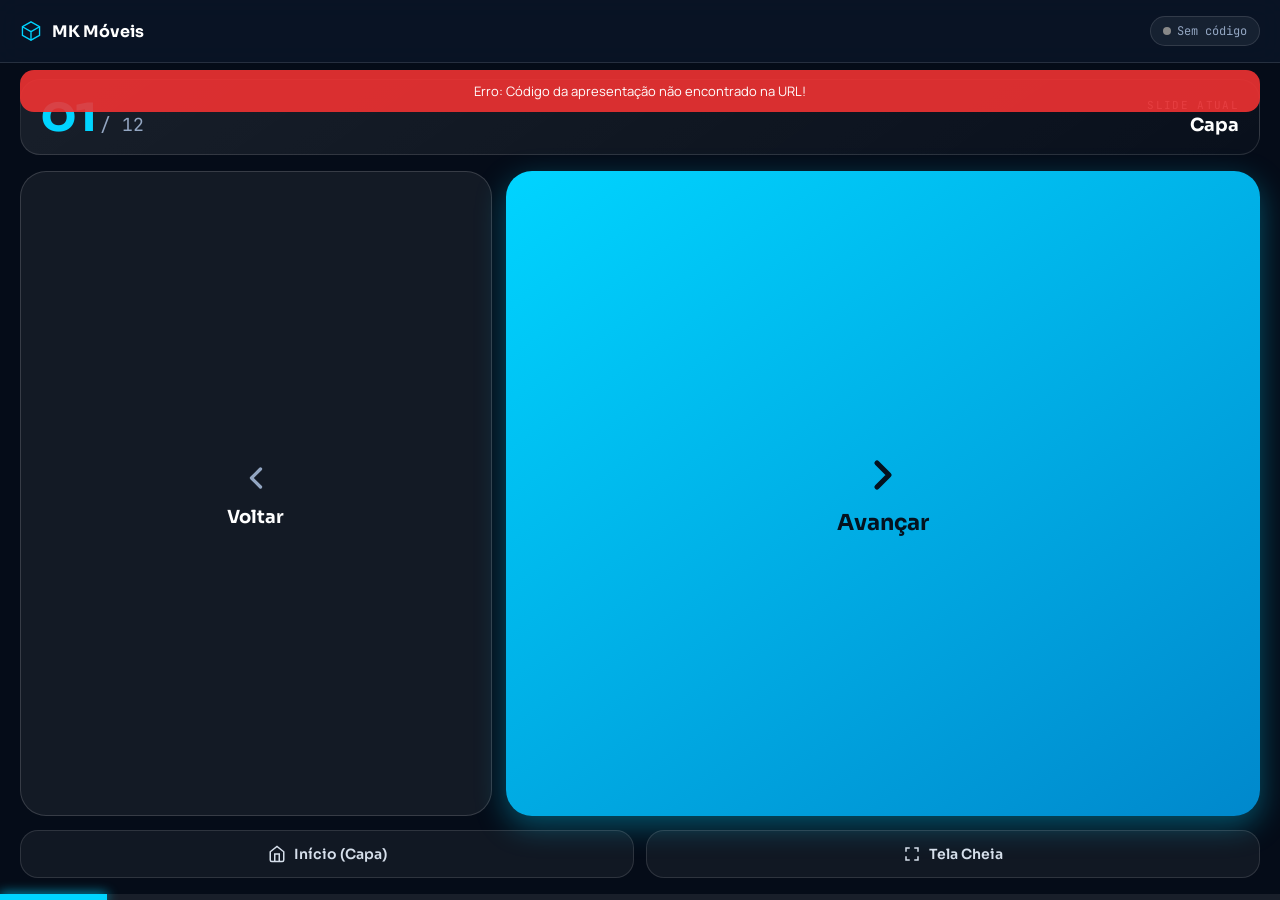
==== remote.html @ 48a2cdad "Adiciona controlador remoto via smartphone P2P com QR Code" ====
<!DOCTYPE html>
<html lang="pt-BR">
<head>
  <meta charset="UTF-8">
  <meta name="viewport" content="width=device-width, initial-scale=1.0, maximum-scale=1.0, user-scalable=no">
  <title>Controle Remoto — MK Móveis</title>
  <link rel="stylesheet" href="assets/fonts.css">
  <script src="assets/peerjs.min.js"></script>
  <style>
    *, *::before, *::after { box-sizing: border-box; margin: 0; padding: 0; }
    
    :root {
      --bg: #0A1628;
      --bg-deep: #050C18;
      --cyan: #00D4FF;
      --white: #FFFFFF;
      --gray: #D6DFEB;
      --muted: #93A6C2;
      --line: rgba(255, 255, 255, .12);
    }

    body {
      background: var(--bg-deep);
      color: var(--white);
      font-family: 'Manrope', -apple-system, BlinkMacSystemFont, sans-serif;
      min-height: 100vh;
      display: flex;
      flex-direction: column;
      user-select: none;
      -webkit-user-select: none;
      overflow: hidden;
      touch-action: manipulation;
    }

    /* Barra Superior */
    header {
      padding: 16px 20px;
      display: flex;
      align-items: center;
      justify-content: space-between;
      border-bottom: 1px solid var(--line);
      background: rgba(10, 22, 40, .8);
      backdrop-filter: blur(12px);
      -webkit-backdrop-filter: blur(12px);
    }

    .brand {
      display: flex;
      align-items: center;
      gap: 10px;
      font-family: 'Sora', sans-serif;
      font-weight: 700;
      font-size: 16px;
    }
    .brand svg { width: 22px; height: 22px; color: var(--cyan); }

    .status-badge {
      display: flex;
      align-items: center;
      gap: 6px;
      font-family: 'JetBrains Mono', monospace;
      font-size: 12px;
      padding: 6px 12px;
      border-radius: 999px;
      background: rgba(255, 255, 255, .06);
      border: 1px solid var(--line);
      color: var(--muted);
    }
    .status-badge.connected {
      background: rgba(0, 212, 255, .15);
      border-color: rgba(0, 212, 255, .4);
      color: var(--cyan);
    }
    .status-dot {
      width: 8px;
      height: 8px;
      border-radius: 50%;
      background: #888;
    }
    .connected .status-dot {
      background: var(--cyan);
      box-shadow: 0 0 10px var(--cyan);
    }

    /* Painel Central do Slide Atual */
    .current-card {
      margin: 16px 20px 0;
      padding: 18px 20px;
      border-radius: 20px;
      background: linear-gradient(145deg, rgba(255, 255, 255, .08), rgba(255, 255, 255, .02));
      border: 1px solid rgba(255, 255, 255, .12);
      display: flex;
      align-items: center;
      justify-content: space-between;
    }

    .slide-num {
      display: flex;
      align-items: baseline;
      gap: 4px;
    }
    .slide-num b {
      font-family: 'Unbounded', sans-serif;
      font-size: 38px;
      color: var(--cyan);
      line-height: 1;
    }
    .slide-num span {
      font-family: 'JetBrains Mono', monospace;
      font-size: 18px;
      color: var(--muted);
    }

    .slide-title-wrap {
      text-align: right;
      max-width: 60%;
    }
    .slide-label {
      font-family: 'JetBrains Mono', monospace;
      font-size: 11px;
      letter-spacing: .12em;
      color: var(--muted);
      text-transform: uppercase;
    }
    .slide-title {
      font-family: 'Sora', sans-serif;
      font-size: 18px;
      font-weight: 700;
      color: var(--white);
      white-space: nowrap;
      overflow: hidden;
      text-overflow: ellipsis;
      margin-top: 2px;
    }

    /* Área Principal de Controles */
    .controls {
      flex: 1;
      padding: 16px 20px;
      display: flex;
      flex-direction: column;
      gap: 14px;
    }

    .btn-nav-grid {
      flex: 1;
      display: grid;
      grid-template-columns: 1fr 1.6fr;
      gap: 14px;
      min-height: 220px;
    }

    .btn-nav {
      border: 0;
      border-radius: 26px;
      display: flex;
      flex-direction: column;
      align-items: center;
      justify-content: center;
      gap: 10px;
      font-family: 'Sora', sans-serif;
      font-weight: 700;
      cursor: pointer;
      color: var(--white);
      transition: transform .1s, background .15s;
      -webkit-tap-highlight-color: transparent;
    }
    .btn-nav:active {
      transform: scale(.96);
    }

    .btn-prev {
      background: rgba(255, 255, 255, .06);
      border: 1px solid rgba(255, 255, 255, .15);
      font-size: 18px;
    }
    .btn-prev svg {
      width: 36px;
      height: 36px;
      stroke: var(--muted);
      stroke-width: 2.2;
    }

    .btn-next {
      background: linear-gradient(145deg, #00D4FF, #0088CC);
      color: #04121F;
      box-shadow: 0 10px 30px rgba(0, 212, 255, .35);
      font-size: 22px;
    }
    .btn-next svg {
      width: 48px;
      height: 48px;
      stroke: #04121F;
      stroke-width: 2.6;
    }

    /* Ações Secundárias */
    .actions-grid {
      display: grid;
      grid-template-columns: 1fr 1fr;
      gap: 12px;
    }

    .btn-sub {
      padding: 14px;
      border-radius: 18px;
      background: rgba(255, 255, 255, .05);
      border: 1px solid var(--line);
      color: var(--gray);
      font-family: 'Sora', sans-serif;
      font-size: 14px;
      font-weight: 600;
      display: flex;
      align-items: center;
      justify-content: center;
      gap: 8px;
      cursor: pointer;
    }
    .btn-sub:active {
      background: rgba(255, 255, 255, .1);
      transform: scale(.98);
    }
    .btn-sub svg { width: 18px; height: 18px; stroke: currentColor; fill: none; }

    /* Barra de Progresso no Rodapé */
    .track {
      height: 6px;
      background: rgba(255, 255, 255, .08);
      position: relative;
    }
    .track-fill {
      height: 100%;
      width: 8.33%;
      background: var(--cyan);
      box-shadow: 0 0 12px var(--cyan);
      transition: width .3s;
    }

    /* Modal / Toast de Reconexão */
    .toast {
      position: fixed;
      top: 70px;
      left: 20px;
      right: 20px;
      padding: 12px 16px;
      border-radius: 14px;
      background: rgba(240, 50, 50, .9);
      color: #fff;
      font-size: 13px;
      text-align: center;
      display: none;
      z-index: 100;
    }
  </style>
</head>
<body>

  <header>
    <div class="brand">
      <svg viewBox="0 0 36 36" fill="none">
        <path d="M18 3 32 11v14L18 33 4 25V11L18 3Z" stroke="currentColor" stroke-width="2.2"/>
        <path d="M4 11 18 19l14-8M18 19v14" stroke="currentColor" stroke-width="2.2"/>
      </svg>
      <span>MK Móveis</span>
    </div>
    <div class="status-badge" id="statusBadge">
      <div class="status-dot"></div>
      <span id="statusTxt">Conectando...</span>
    </div>
  </header>

  <div class="toast" id="toast">Aguardando conexão com a apresentação no computador...</div>

  <div class="current-card">
    <div class="slide-num">
      <b id="cNum">01</b>
      <span id="cTotal">/ 12</span>
    </div>
    <div class="slide-title-wrap">
      <div class="slide-label">Slide Atual</div>
      <div class="slide-title" id="cTitle">Capa</div>
    </div>
  </div>

  <div class="controls">
    <div class="btn-nav-grid">
      <button class="btn-nav btn-prev" id="btnPrev" type="button">
        <svg viewBox="0 0 24 24" fill="none"><path d="M15 18l-6-6 6-6" stroke-linecap="round" stroke-linejoin="round"/></svg>
        <span>Voltar</span>
      </button>

      <button class="btn-nav btn-next" id="btnNext" type="button">
        <svg viewBox="0 0 24 24" fill="none"><path d="M9 18l6-6-6-6" stroke-linecap="round" stroke-linejoin="round"/></svg>
        <span>Avançar</span>
      </button>
    </div>

    <div class="actions-grid">
      <button class="btn-sub" id="btnHome" type="button">
        <svg viewBox="0 0 24 24" stroke-width="2"><path d="M3 9l9-7 9 7v11a2 2 0 0 1-2 2H5a2 2 0 0 1-2-2z"/><polyline points="9 22 9 12 15 12 15 22"/></svg>
        <span>Início (Capa)</span>
      </button>

      <button class="btn-sub" id="btnFs" type="button">
        <svg viewBox="0 0 24 24" stroke-width="2"><path d="M4 9V4h5M20 9V4h-5M4 15v5h5M20 15v5h-5"/></svg>
        <span>Tela Cheia</span>
      </button>
    </div>
  </div>

  <div class="track">
    <div class="track-fill" id="trackFill"></div>
  </div>

  <script>
    (() => {
      const urlParams = new URLSearchParams(window.location.search);
      const roomId = urlParams.get('room');
      
      const statusBadge = document.getElementById('statusBadge');
      const statusTxt = document.getElementById('statusTxt');
      const toast = document.getElementById('toast');
      const cNum = document.getElementById('cNum');
      const cTotal = document.getElementById('cTotal');
      const cTitle = document.getElementById('cTitle');
      const trackFill = document.getElementById('trackFill');

      const btnNext = document.getElementById('btnNext');
      const btnPrev = document.getElementById('btnPrev');
      const btnHome = document.getElementById('btnHome');
      const btnFs = document.getElementById('btnFs');

      if (!roomId) {
        statusTxt.textContent = 'Sem código';
        toast.textContent = 'Erro: Código da apresentação não encontrado na URL!';
        toast.style.display = 'block';
        return;
      }

      function vibrate() {
        if (navigator.vibrate) navigator.vibrate(40);
      }

      // Conexão PeerJS
      const peer = new Peer();
      let conn = null;

      peer.on('open', (id) => {
        statusTxt.textContent = 'Localizando...';
        conn = peer.connect(roomId, { reliable: true });

        conn.on('open', () => {
          statusBadge.classList.add('connected');
          statusTxt.textContent = 'Conectado';
          toast.style.display = 'none';
          vibrate();
          // Pede estado atual do slide
          conn.send({ type: 'sync' });
        });

        conn.on('data', (data) => {
          if (data && data.type === 'state') {
            cNum.textContent = String(data.current + 1).padStart(2, '0');
            cTotal.textContent = `/ ${String(data.total).padStart(2, '0')}`;
            cTitle.textContent = data.title || 'Slide';
            trackFill.style.width = `${((data.current + 1) / data.total) * 100}%`;
          }
        });

        conn.on('close', () => {
          statusBadge.classList.remove('connected');
          statusTxt.textContent = 'Desconectado';
          toast.textContent = 'Conexão perdida com a apresentação.';
          toast.style.display = 'block';
        });

        conn.on('error', () => {
          statusBadge.classList.remove('connected');
          statusTxt.textContent = 'Erro';
        });
      });

      function sendCmd(action, value) {
        vibrate();
        if (conn && conn.open) {
          conn.send({ type: 'cmd', action, value });
        } else {
          toast.textContent = 'Não conectado à tela. Tentando reconectar...';
          toast.style.display = 'block';
        }
      }

      btnNext.addEventListener('click', () => sendCmd('next'));
      btnPrev.addEventListener('click', () => sendCmd('prev'));
      btnHome.addEventListener('click', () => sendCmd('goto', 0));
      btnFs.addEventListener('click', () => sendCmd('fullscreen'));

      // Previne zoom duplo toque no iOS
      document.addEventListener('dblclick', (e) => e.preventDefault(), { passive: false });
    })();
  </script>
</body>
</html>
---- assets/fonts.css ----
/* latin-ext */
@font-face {
  font-family: 'JetBrains Mono';
  font-style: normal;
  font-weight: 400 700;
  font-display: swap;
  src: url('fonts/JetBrainsMono-latin-ext.woff2') format('woff2');
  unicode-range: U+0100-02BA, U+02BD-02C5, U+02C7-02CC, U+02CE-02D7, U+02DD-02FF, U+0304, U+0308, U+0329, U+1D00-1DBF, U+1E00-1E9F, U+1EF2-1EFF, U+2020, U+20A0-20AB, U+20AD-20C4, U+2113, U+2C60-2C7F, U+A720-A7FF;
}
/* latin */
@font-face {
  font-family: 'JetBrains Mono';
  font-style: normal;
  font-weight: 400 700;
  font-display: swap;
  src: url('fonts/JetBrainsMono-latin.woff2') format('woff2');
  unicode-range: U+0000-00FF, U+0131, U+0152-0153, U+02BB-02BC, U+02C6, U+02DA, U+02DC, U+0304, U+0308, U+0329, U+2000-206F, U+20AC, U+2122, U+2191, U+2193, U+2212, U+2215, U+FEFF, U+FFFD;
}
/* latin-ext */
@font-face {
  font-family: 'Manrope';
  font-style: normal;
  font-weight: 400 800;
  font-display: swap;
  src: url('fonts/Manrope-latin-ext.woff2') format('woff2');
  unicode-range: U+0100-02BA, U+02BD-02C5, U+02C7-02CC, U+02CE-02D7, U+02DD-02FF, U+0304, U+0308, U+0329, U+1D00-1DBF, U+1E00-1E9F, U+1EF2-1EFF, U+2020, U+20A0-20AB, U+20AD-20C4, U+2113, U+2C60-2C7F, U+A720-A7FF;
}
/* latin */
@font-face {
  font-family: 'Manrope';
  font-style: normal;
  font-weight: 400 800;
  font-display: swap;
  src: url('fonts/Manrope-latin.woff2') format('woff2');
  unicode-range: U+0000-00FF, U+0131, U+0152-0153, U+02BB-02BC, U+02C6, U+02DA, U+02DC, U+0304, U+0308, U+0329, U+2000-206F, U+20AC, U+2122, U+2191, U+2193, U+2212, U+2215, U+FEFF, U+FFFD;
}
/* latin-ext */
@font-face {
  font-family: 'Sora';
  font-style: normal;
  font-weight: 300 800;
  font-display: swap;
  src: url('fonts/Sora-latin-ext.woff2') format('woff2');
  unicode-range: U+0100-02BA, U+02BD-02C5, U+02C7-02CC, U+02CE-02D7, U+02DD-02FF, U+0304, U+0308, U+0329, U+1D00-1DBF, U+1E00-1E9F, U+1EF2-1EFF, U+2020, U+20A0-20AB, U+20AD-20C4, U+2113, U+2C60-2C7F, U+A720-A7FF;
}
/* latin */
@font-face {
  font-family: 'Sora';
  font-style: normal;
  font-weight: 300 800;
  font-display: swap;
  src: url('fonts/Sora-latin.woff2') format('woff2');
  unicode-range: U+0000-00FF, U+0131, U+0152-0153, U+02BB-02BC, U+02C6, U+02DA, U+02DC, U+0304, U+0308, U+0329, U+2000-206F, U+20AC, U+2122, U+2191, U+2193, U+2212, U+2215, U+FEFF, U+FFFD;
}
/* latin-ext */
@font-face {
  font-family: 'Unbounded';
  font-style: normal;
  font-weight: 400 900;
  font-display: swap;
  src: url('fonts/Unbounded-latin-ext.woff2') format('woff2');
  unicode-range: U+0100-02BA, U+02BD-02C5, U+02C7-02CC, U+02CE-02D7, U+02DD-02FF, U+0304, U+0308, U+0329, U+1D00-1DBF, U+1E00-1E9F, U+1EF2-1EFF, U+2020, U+20A0-20AB, U+20AD-20C4, U+2113, U+2C60-2C7F, U+A720-A7FF;
}
/* latin */
@font-face {
  font-family: 'Unbounded';
  font-style: normal;
  font-weight: 400 900;
  font-display: swap;
  src: url('fonts/Unbounded-latin.woff2') format('woff2');
  unicode-range: U+0000-00FF, U+0131, U+0152-0153, U+02BB-02BC, U+02C6, U+02DA, U+02DC, U+0304, U+0308, U+0329, U+2000-206F, U+20AC, U+2122, U+2191, U+2193, U+2212, U+2215, U+FEFF, U+FFFD;
}
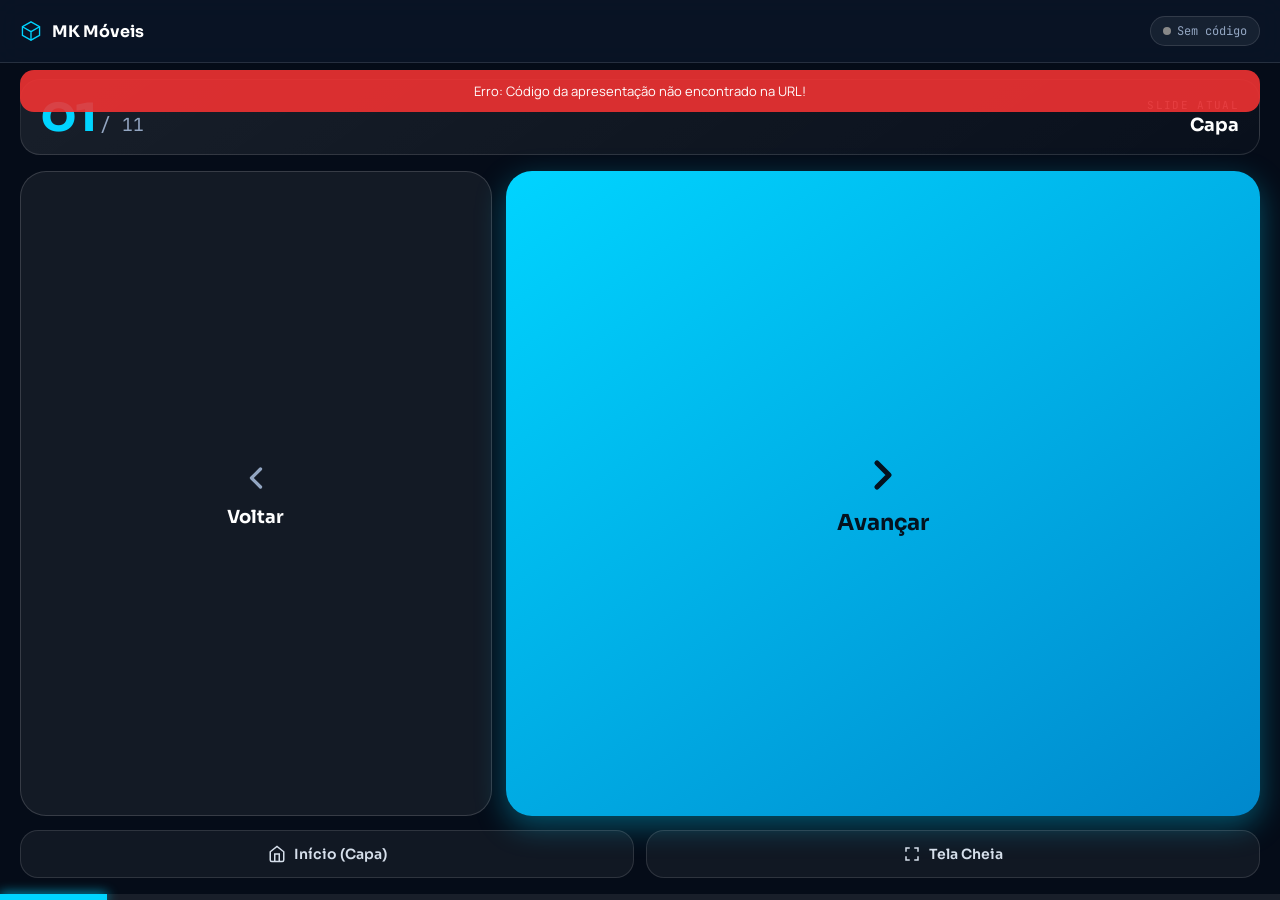
==== commit ed4c7778: "Aplica correcoes nos slides 1, 2, 3, 4, 8 e 10: ajusta textos, espacos e reorganiza total para 11 sl" ====
--- a/remote.html
+++ b/remote.html
@@ -274,7 +274,7 @@
   <div class="current-card">
     <div class="slide-num">
       <b id="cNum">01</b>
-      <span id="cTotal">/ 12</span>
+      <span id="cTotal">/ 11</span>
     </div>
     <div class="slide-title-wrap">
       <div class="slide-label">Slide Atual</div>
